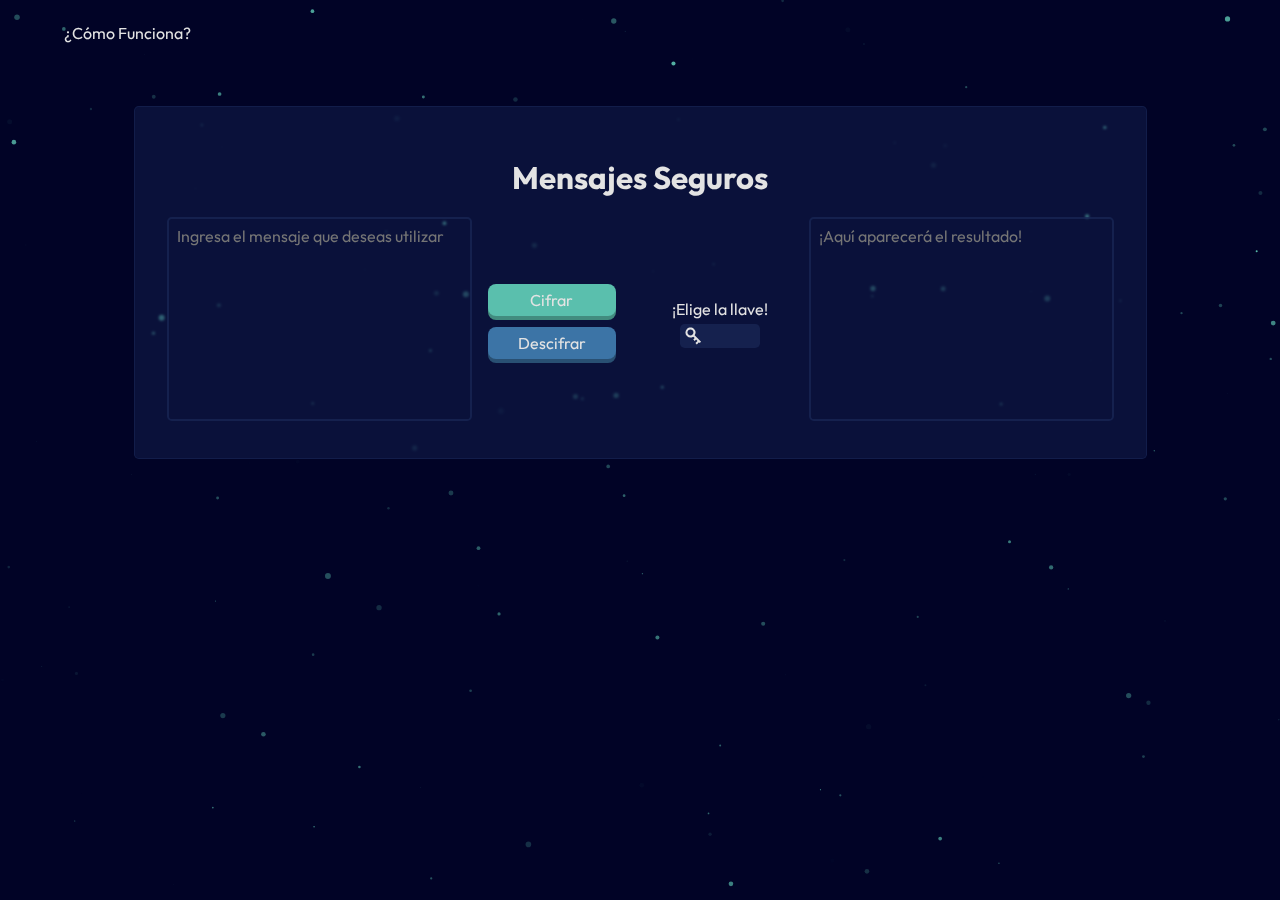
==== index.html @ e603feb8 "Update index.html" ====
<!DOCTYPE html>
<html lang="es">
  <head>
    <meta charset="UTF-8" />
    <meta http-equiv="X-UA-Compatible" content="IE=edge" />
    <meta name="viewport" content="width=device-width, initial-scale=1.0" />
    <link rel="preconnect" href="https://fonts.googleapis.com" />
    <link rel="preconnect" href="https://fonts.gstatic.com" crossorigin />
    <link rel="stylesheet" href="styles/normalize.css" />
    <link
      href="https://fonts.googleapis.com/css2?family=Outfit:wght@400;500;600&display=swap"
      rel="stylesheet"
    />
    <link rel="stylesheet" href="styles/style.css" />
    <title>Mensajes Seguros</title>
  </head>
  <body>
    <!-- particle effects -->
    <div id="particles-js"></div>
    <!-- page content -->
    <header class="header">
      <nav class="nav">
        <ul class="nav__links">
          <li>
            <a href="about.html" class="nav__link">¿Cómo Funciona?</a>
          </li>
        </ul>
      </nav>
    </header>
    <main class="main">
      <form action="" class="form glass-container">
        <h1 class="form__title">Mensajes Seguros</h1>
        <!-- first text area -->
        <div class="form__container">
          <div class="form__input textarea-container">
            <label for="message">
              <textarea
                name="message"
                id="message"
                class="input__text"
                cols="30"
                rows="10"
                placeholder="Ingresa el mensaje que deseas utilizar"
              ></textarea>
            </label>
          </div>
          <!-- buttons and key -->
          <div class="form__actions">
            <div class="form__btns">
              <button type="button" class="form__btn form__btn--cipher">
                Cifrar
              </button>
              <button type="button" class="form__btn form__btn--decipher">
                Descifrar
              </button>
            </div>
            <label for="key" class="form__key">
              ¡Elige la llave!
              <div class="key__container">
                <svg
                  xmlns="http://www.w3.org/2000/svg"
                  width="24"
                  height="24"
                  class="key__icon functional-icon"
                >
                  <path
                    d="M7 17a5.007 5.007 0 0 0 4.898-4H14v2h2v-2h2v3h2v-3h1v-2h-9.102A5.007 5.007 0 0 0 7 7c-2.757 0-5 2.243-5 5s2.243 5 5 5zm0-8c1.654 0 3 1.346 3 3s-1.346 3-3 3-3-1.346-3-3 1.346-3 3-3z"
                  />
                </svg>
                <input
                  type="number"
                  min="1"
                  max="25"
                  name="key"
                  id=""
                  class="form__input form__input--number"
                />
              </div>
            </label>
          </div>
          <!-- second text area -->
          <div class="form__output textarea-container">
            <label for="">
              <textarea
                name="message"
                id="message"
                class="input__text"
                cols="30"
                rows="10"
                placeholder="¡Aquí aparecerá el resultado!"
              ></textarea>
            </label>
          </div>
        </div>
      </form>
    </main>
    <!-- particle scripts -->
    <script src="scripts/particles.min.js"></script>
    <script src="scripts/particles.effects.js"></script>
  </body>
</html>
---- styles/style.css ----
:root {
  --accent-color: #5abfad;
  --secondary-color: #3c74a6;
  --bg-color: #010326;
  --white-text: #e3e3e3;
  --large-text: 1.953rem;
  --medium-text: 1.35rem;
  --small-text: 1rem;
  --b-radius: 0.3rem;
}

* {
  box-sizing: border-box;
}

body {
  font-family: 'Outfit', sans-serif;
  background-color: var(--bg-color);
  color: var(--white-text);
}

li {
  list-style: none;
}

textarea {
  width: 100%;
  resize: none;
  outline: none;
  background-color: unset;
}

input[type='number']::-webkit-inner-spin-button,
input[type='number']::-webkit-outer-spin-button {
  -webkit-appearance: none;
}

.textarea-container {
  max-width: 20rem;
}

.header {
  display: grid;
  align-items: center;
}

.nav {
  width: 100%;
  max-width: 1200px;
  margin: 0 auto;
}

.nav__links {
  padding-left: 1rem;
}

.nav__links li {
  display: inline-block;
}

.nav__link {
  display: block;
  text-decoration: none;
  color: var(--white-text);
  font-size: var(--small-text);
  padding: 0.5rem;
  border-radius: var(--b-radius);
  animation: bounce 4s infinite;
}

.main {
  display: grid;
  justify-content: center;
  margin: 0.5rem;
}

.form {
  display: grid;
  place-content: center;
  width: min(100%, 70rem);
  margin: 2rem auto;
  padding: 2rem;
  font-size: var(--medium-text);
  border-radius: var(--b-radius);
  background-color: rgba(25, 41, 89, 0.4);
  backdrop-filter: blur(1px);
  border: solid 1px rgba(25, 41, 89, 0.5);
}

.form__title {
  text-align: center;
  font-size: var(--large-text);
}

.form__container {
  display: grid;
  gap: 1rem;
}

.input__text {
  font-size: var(--small-text);
  color: var(--white-text);
  border: solid 2px rgba(25, 41, 89, 0.7);
  border-radius: var(--b-radius);
  padding: 0.5rem;
}

.form__actions {
  display: flex;
  justify-content: center;
  align-items: center;
  gap: 2rem;
}

.form__btns {
  display: grid;
  row-gap: 0.7rem;
  width: 100%;
  max-width: 8rem;
}

.form__btn {
  width: 100%;
  max-width: 10rem;
  min-height: 2rem;
  border: none;
  border-radius: var(--b-radius);
  color: var(--white-text);
  font-size: var(--small-text);
  border-radius: 8px;
  transition: transform 200ms, box-shadow 200ms;
}

.form__btn--cipher {
  background-color: var(--accent-color);
  box-shadow: #428c7f 0 4px 0;
}

.form__btn--decipher {
  background-color: var(--secondary-color);
  box-shadow: #295073 0 4px 0;
}

.form__key {
  display: block;
  display: block;
  width: 100%;
  text-align: center;
  line-height: 1.8;
  font-size: var(--small-text);
}

.key__container {
  display: flex;
  justify-content: space-around;
  max-width: 5rem;
  margin: 0 auto;
  background-color: rgba(25, 41, 89, 0.7);
  border-radius: var(--b-radius);
}

.key__icon {
  transform: rotate(45deg);
  fill: var(--white-text);
}

.form__input--number {
  border: none;
  outline: none;
  opacity: 0.7;
  max-width: 3rem;
  background-color: unset;
  color: var(--white-text);
}

/* effects */
.nav__link:hover {
  color: var(--accent-color);
}

.input__text:hover {
  border: solid 2px rgba(90, 191, 173, 0.5);
}

.input__text:focus {
  border: solid 2px var(--accent-color);
}

.key__icon:hover {
  fill: var(--accent-color);
}

.form__btn:active {
  box-shadow: 0px 0px 0px;
  transform: translateY(4px) translateX(4px);
}

@keyframes bounce {
  0% {
    transform: translate(0px, 0px);
  }

  40% {
    transform: translate(0px, 3px);
  }

  60% {
    transform: translate(0px, 10px);
  }

  100% {
    transform: translate(0px, 0px);
  }
}

/* particles container */
#particles-js {
  position: fixed;
  width: 100%;
  height: 100vh;
  z-index: -1;
}

/* Desktop */
@media screen and (min-width: 810px) {
  .form__container {
    grid-template-columns: repeat(3, 1fr);
  }
}
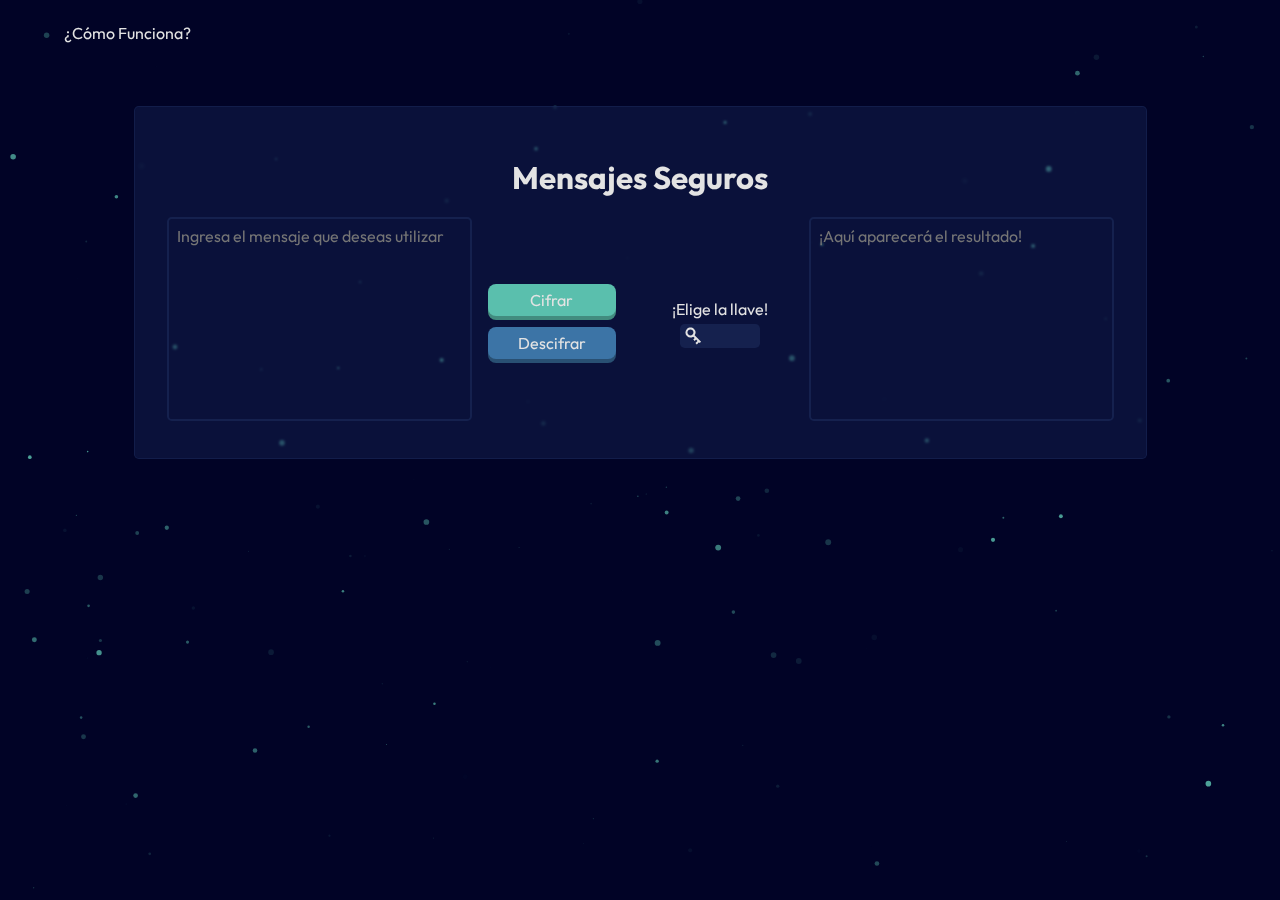
==== commit e37ecb23: "Update identifiers" ====
--- a/index.html
+++ b/index.html
@@ -4,6 +4,7 @@
     <meta charset="UTF-8" />
     <meta http-equiv="X-UA-Compatible" content="IE=edge" />
     <meta name="viewport" content="width=device-width, initial-scale=1.0" />
+    <title>Mensajes Seguros</title>
     <link rel="preconnect" href="https://fonts.googleapis.com" />
     <link rel="preconnect" href="https://fonts.gstatic.com" crossorigin />
     <link rel="stylesheet" href="styles/normalize.css" />
@@ -12,7 +13,6 @@
       rel="stylesheet"
     />
     <link rel="stylesheet" href="styles/style.css" />
-    <title>Mensajes Seguros</title>
   </head>
   <body>
     <!-- particle effects -->
@@ -20,7 +20,7 @@
     <!-- page content -->
     <header class="header">
       <nav class="nav">
-        <ul class="nav__links">
+        <ul class="nav__links nav__links--home">
           <li>
             <a href="about.html" class="nav__link">¿Cómo Funciona?</a>
           </li>
@@ -28,10 +28,10 @@
       </nav>
     </header>
     <main class="main">
-      <form action="" class="form glass-container">
+      <form class="form glass-container">
         <h1 class="form__title">Mensajes Seguros</h1>
-        <!-- first text area -->
         <div class="form__container">
+          <!-- first text area -->
           <div class="form__input textarea-container">
             <label for="message">
               <textarea
@@ -47,10 +47,18 @@
           <!-- buttons and key -->
           <div class="form__actions">
             <div class="form__btns">
-              <button type="button" class="form__btn form__btn--cipher">
+              <button
+                type="submit"
+                id="cipher"
+                class="form__btn form__btn--cipher"
+              >
                 Cifrar
               </button>
-              <button type="button" class="form__btn form__btn--decipher">
+              <button
+                type="submit"
+                id="decipher"
+                class="form__btn form__btn--decipher"
+              >
                 Descifrar
               </button>
             </div>
@@ -72,8 +80,9 @@
                   min="1"
                   max="25"
                   name="key"
-                  id=""
+                  id="key"
                   class="form__input form__input--number"
+                  required
                 />
               </div>
             </label>
@@ -82,12 +91,13 @@
           <div class="form__output textarea-container">
             <label for="">
               <textarea
-                name="message"
-                id="message"
+                name="output"
+                id="output"
                 class="input__text"
                 cols="30"
                 rows="10"
                 placeholder="¡Aquí aparecerá el resultado!"
+                disabled
               ></textarea>
             </label>
           </div>
--- a/styles/style.css
+++ b/styles/style.css
@@ -35,8 +35,29 @@
   -webkit-appearance: none;
 }
 
+/* particles container */
+#particles-js {
+  position: fixed;
+  width: 100%;
+  height: 100vh;
+  z-index: -1;
+}
+/* ----- */
+
 .textarea-container {
   max-width: 20rem;
+}
+
+.glass-container {
+  display: grid;
+  place-content: center;
+  margin: 2rem auto;
+  padding: 2rem;
+  font-size: var(--medium-text);
+  border-radius: var(--b-radius);
+  background-color: rgba(25, 41, 89, 0.4);
+  backdrop-filter: blur(1px);
+  border: solid 1px rgba(25, 41, 89, 0.5);
 }
 
 .header {
@@ -75,16 +96,7 @@
 }
 
 .form {
-  display: grid;
-  place-content: center;
   width: min(100%, 70rem);
-  margin: 2rem auto;
-  padding: 2rem;
-  font-size: var(--medium-text);
-  border-radius: var(--b-radius);
-  background-color: rgba(25, 41, 89, 0.4);
-  backdrop-filter: blur(1px);
-  border: solid 1px rgba(25, 41, 89, 0.5);
 }
 
 .form__title {
@@ -161,6 +173,9 @@
 
 .key__icon {
   transform: rotate(45deg);
+}
+
+.functional-icon {
   fill: var(--white-text);
 }
 
@@ -186,7 +201,7 @@
   border: solid 2px var(--accent-color);
 }
 
-.key__icon:hover {
+.functional-icon:hover {
   fill: var(--accent-color);
 }
 
@@ -213,15 +228,26 @@
   }
 }
 
-/* particles container */
-#particles-js {
-  position: fixed;
-  width: 100%;
-  height: 100vh;
-  z-index: -1;
-}
-
-/* Desktop */
+/* about page */
+.about {
+  width: min(90%, 70rem);
+}
+
+.about__article {
+  max-width: 60rem;
+}
+
+.about__title {
+  text-align: center;
+  font-size: var(--medium-text);
+}
+
+.about__paragraph {
+  font-size: var(--small-text);
+  opacity: 0.8;
+}
+
+/* desktop */
 @media screen and (min-width: 810px) {
   .form__container {
     grid-template-columns: repeat(3, 1fr);
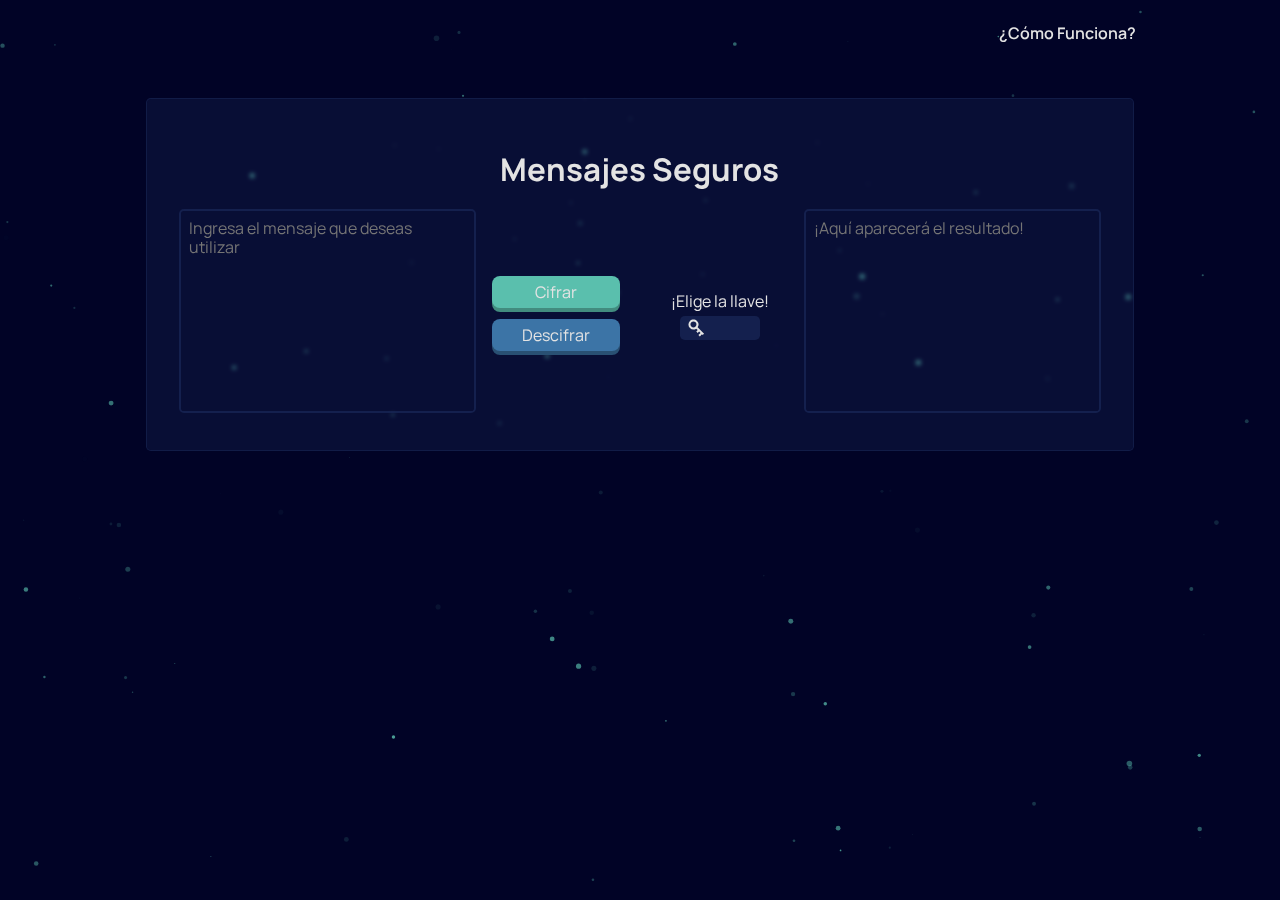
==== commit 196c8e9e: "Update fonts" ====
--- a/index.html
+++ b/index.html
@@ -7,12 +7,13 @@
     <title>Mensajes Seguros</title>
     <link rel="preconnect" href="https://fonts.googleapis.com" />
     <link rel="preconnect" href="https://fonts.gstatic.com" crossorigin />
-    <link rel="stylesheet" href="styles/normalize.css" />
     <link
-      href="https://fonts.googleapis.com/css2?family=Outfit:wght@400;500;600&display=swap"
+      href="https://fonts.googleapis.com/css2?family=Manrope:wght@400;600&display=swap"
       rel="stylesheet"
     />
+    <link rel="stylesheet" href="styles/normalize.css" />
     <link rel="stylesheet" href="styles/style.css" />
+    <script src="scripts/main.js" defer></script>
   </head>
   <body>
     <!-- particle effects -->
@@ -28,7 +29,7 @@
       </nav>
     </header>
     <main class="main">
-      <form class="form glass-container">
+      <form class="form glass-container" id="form">
         <h1 class="form__title">Mensajes Seguros</h1>
         <div class="form__container">
           <!-- first text area -->
@@ -41,6 +42,7 @@
                 cols="30"
                 rows="10"
                 placeholder="Ingresa el mensaje que deseas utilizar"
+                required
               ></textarea>
             </label>
           </div>
@@ -89,7 +91,7 @@
           </div>
           <!-- second text area -->
           <div class="form__output textarea-container">
-            <label for="">
+            <label>
               <textarea
                 name="output"
                 id="output"
@@ -97,7 +99,7 @@
                 cols="30"
                 rows="10"
                 placeholder="¡Aquí aparecerá el resultado!"
-                disabled
+                readonly
               ></textarea>
             </label>
           </div>
--- a/styles/style.css
+++ b/styles/style.css
@@ -14,7 +14,7 @@
 }
 
 body {
-  font-family: 'Outfit', sans-serif;
+  font-family: 'Manrope', sans-serif;
   background-color: var(--bg-color);
   color: var(--white-text);
 }
@@ -42,7 +42,6 @@
   height: 100vh;
   z-index: -1;
 }
-/* ----- */
 
 .textarea-container {
   max-width: 20rem;
@@ -51,12 +50,13 @@
 .glass-container {
   display: grid;
   place-content: center;
+  width: 97%;
   margin: 2rem auto;
   padding: 2rem;
   font-size: var(--medium-text);
   border-radius: var(--b-radius);
-  background-color: rgba(25, 41, 89, 0.4);
-  backdrop-filter: blur(1px);
+  background-color: rgba(25, 41, 89, 0.3);
+  backdrop-filter: blur(2px);
   border: solid 1px rgba(25, 41, 89, 0.5);
 }
 
@@ -72,7 +72,13 @@
 }
 
 .nav__links {
-  padding-left: 1rem;
+  max-width: 70rem;
+}
+
+.nav__links--home {
+  display: flex;
+  justify-content: end;
+  padding-right: 1rem;
 }
 
 .nav__links li {
@@ -84,6 +90,7 @@
   text-decoration: none;
   color: var(--white-text);
   font-size: var(--small-text);
+  font-weight: 600;
   padding: 0.5rem;
   border-radius: var(--b-radius);
   animation: bounce 4s infinite;
@@ -92,11 +99,6 @@
 .main {
   display: grid;
   justify-content: center;
-  margin: 0.5rem;
-}
-
-.form {
-  width: min(100%, 70rem);
 }
 
 .form__title {
@@ -247,7 +249,6 @@
   opacity: 0.8;
 }
 
-/* desktop */
 @media screen and (min-width: 810px) {
   .form__container {
     grid-template-columns: repeat(3, 1fr);
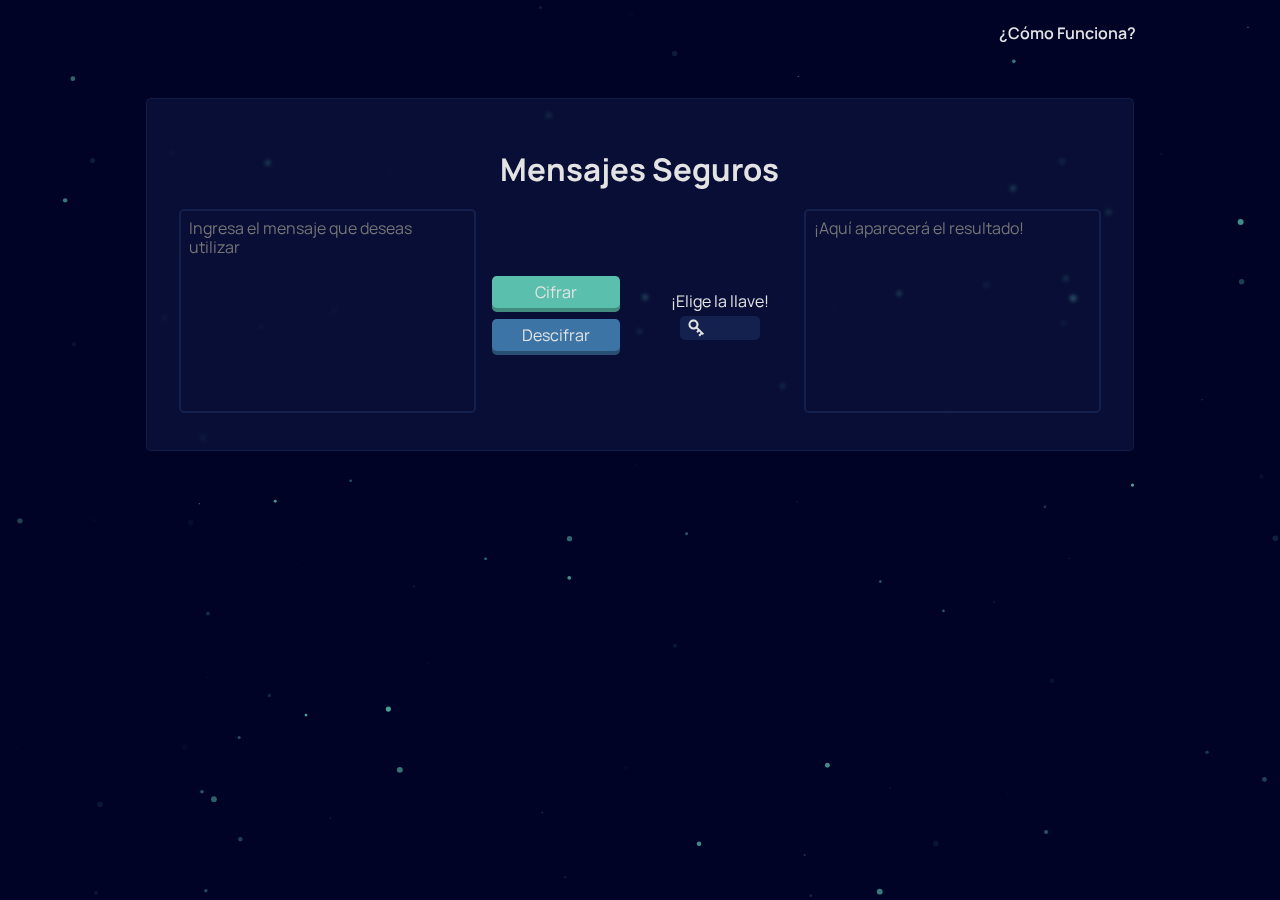
==== commit de2abda0: "Update styles and alert" ====
--- a/index.html
+++ b/index.html
@@ -18,7 +18,6 @@
   <body>
     <!-- particle effects -->
     <div id="particles-js"></div>
-    <!-- page content -->
     <header class="header">
       <nav class="nav">
         <ul class="nav__links nav__links--home">
@@ -38,7 +37,7 @@
               <textarea
                 name="message"
                 id="message"
-                class="input__text"
+                class="form__textarea form__textarea--input"
                 cols="30"
                 rows="10"
                 placeholder="Ingresa el mensaje que deseas utilizar"
@@ -95,7 +94,7 @@
               <textarea
                 name="output"
                 id="output"
-                class="input__text"
+                class="form__textarea form__textarea--output"
                 cols="30"
                 rows="10"
                 placeholder="¡Aquí aparecerá el resultado!"
--- a/styles/style.css
+++ b/styles/style.css
@@ -111,12 +111,16 @@
   gap: 1rem;
 }
 
-.input__text {
+.form__textarea {
   font-size: var(--small-text);
   color: var(--white-text);
   border: solid 2px rgba(25, 41, 89, 0.7);
   border-radius: var(--b-radius);
   padding: 0.5rem;
+}
+
+.alert-message {
+  color: var(--accent-color);
 }
 
 .form__actions {
@@ -141,7 +145,6 @@
   border-radius: var(--b-radius);
   color: var(--white-text);
   font-size: var(--small-text);
-  border-radius: 8px;
   transition: transform 200ms, box-shadow 200ms;
 }
 
@@ -195,11 +198,11 @@
   color: var(--accent-color);
 }
 
-.input__text:hover {
+.form__textarea--input:hover {
   border: solid 2px rgba(90, 191, 173, 0.5);
 }
 
-.input__text:focus {
+.form__textarea--input:focus {
   border: solid 2px var(--accent-color);
 }
 
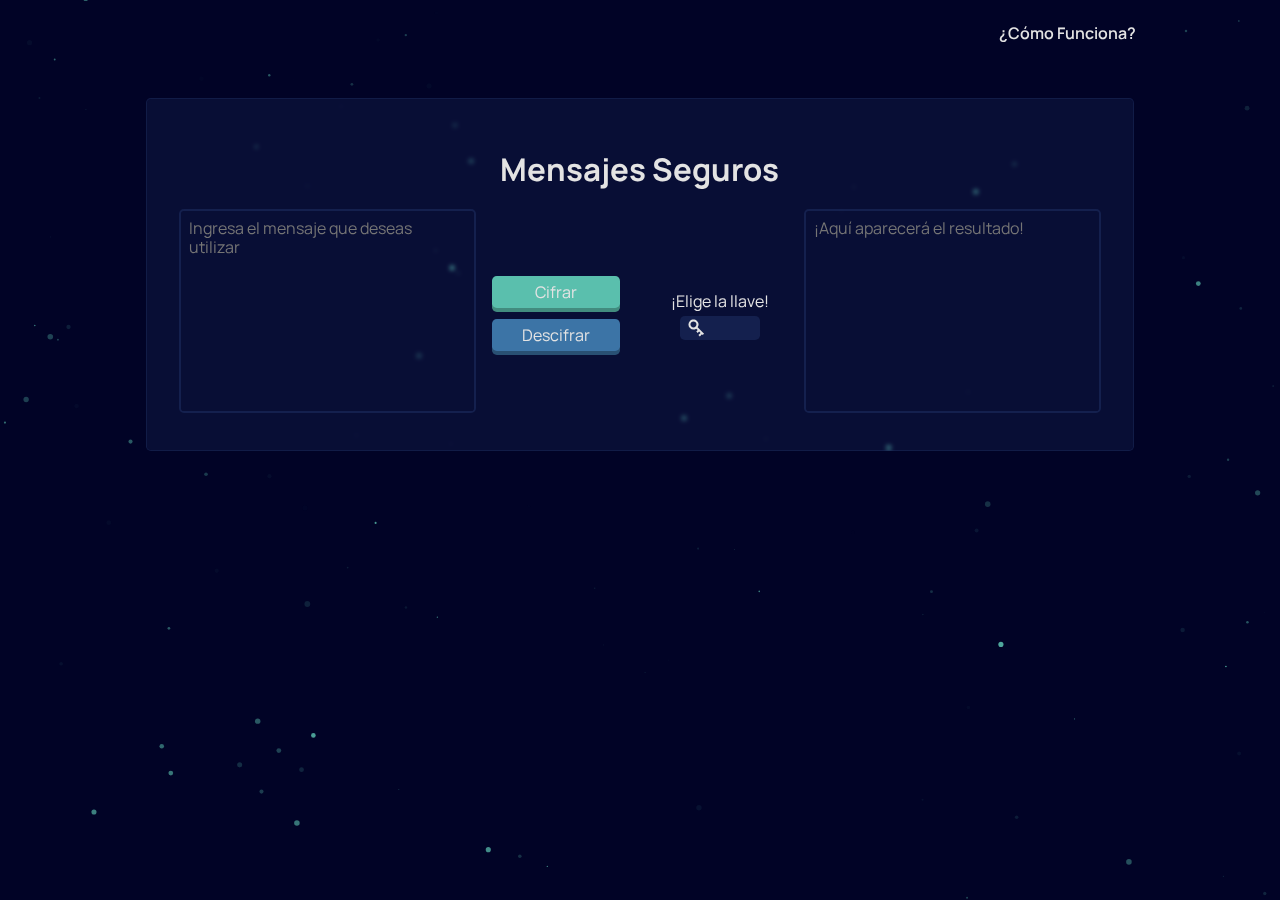
==== commit 2012e355: "Add meta tags" ====
--- a/index.html
+++ b/index.html
@@ -4,7 +4,20 @@
     <meta charset="UTF-8" />
     <meta http-equiv="X-UA-Compatible" content="IE=edge" />
     <meta name="viewport" content="width=device-width, initial-scale=1.0" />
-    <title>Mensajes Seguros</title>
+    <title>Mensajes Seguros | Cifrado César</title>
+    <meta name="title" content="Mensajes Seguros | Cifrado César" />
+    <meta
+      name="description"
+      content="¡Asegura tus mensajes🕵🏻‍♀️! Usa esta herramienta para encriptar tus mensajes mediante un cifrado César, no olvides la llave..."
+    />
+    <meta property="og:type" content="website" />
+    <meta property="og:url" content="https://metatags.io/" />
+    <meta property="og:title" content="Mensajes Seguros | Cifrado César" />
+    <meta
+      property="og:description"
+      content="¡Asegura tus mensajes🕵🏻‍♀️! Usa esta herramienta para encriptar tus mensajes mediante un cifrado César, no olvides la llave..."
+    />
+    <meta property="og:image" content="./images/mensajes-seguros.png" />
     <link rel="preconnect" href="https://fonts.googleapis.com" />
     <link rel="preconnect" href="https://fonts.gstatic.com" crossorigin />
     <link
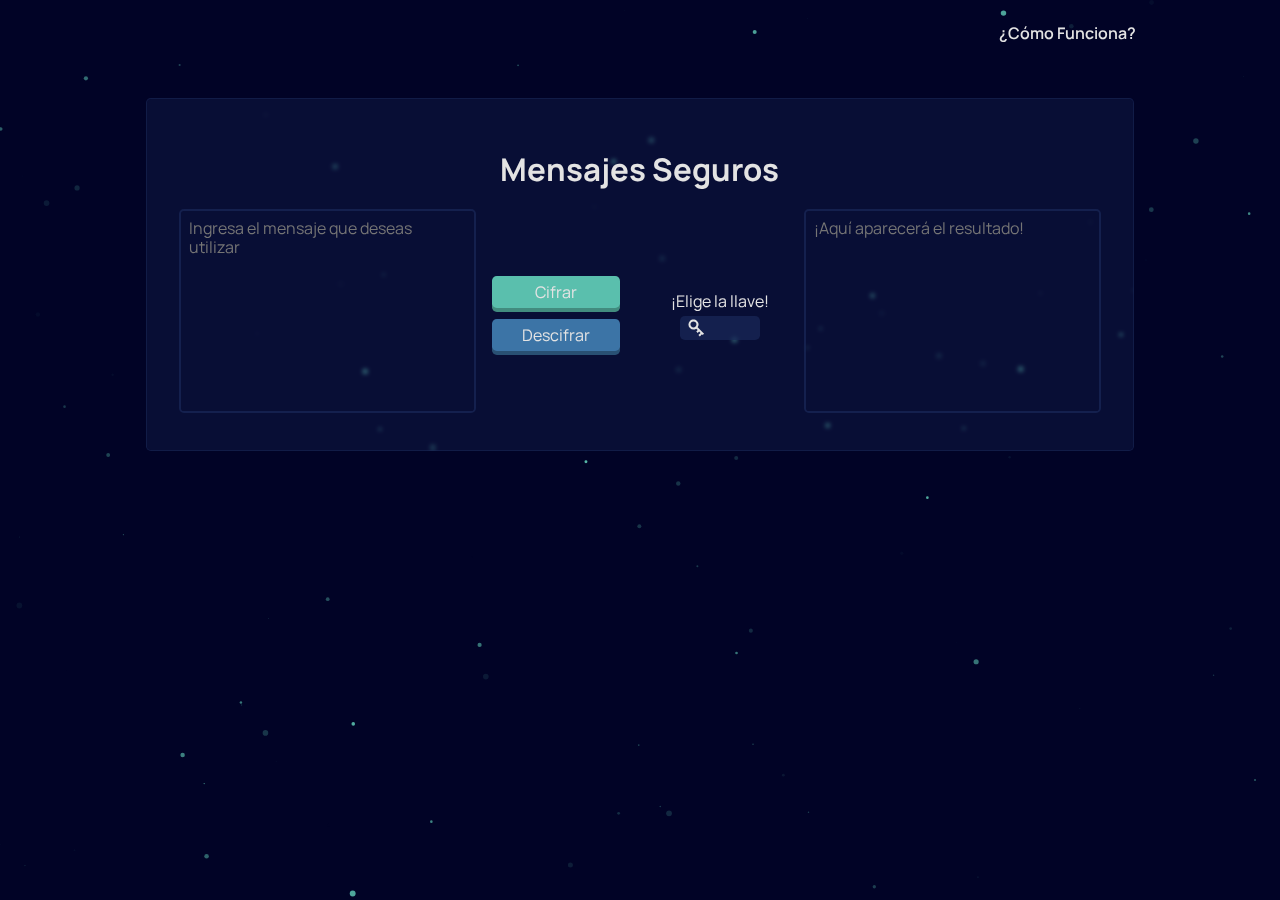
==== commit 9ecb4530: "Add favicon" ====
--- a/index.html
+++ b/index.html
@@ -5,6 +5,7 @@
     <meta http-equiv="X-UA-Compatible" content="IE=edge" />
     <meta name="viewport" content="width=device-width, initial-scale=1.0" />
     <title>Mensajes Seguros | Cifrado César</title>
+    <link rel="icon" href="./images/favicon.svg" />
     <meta name="title" content="Mensajes Seguros | Cifrado César" />
     <meta
       name="description"
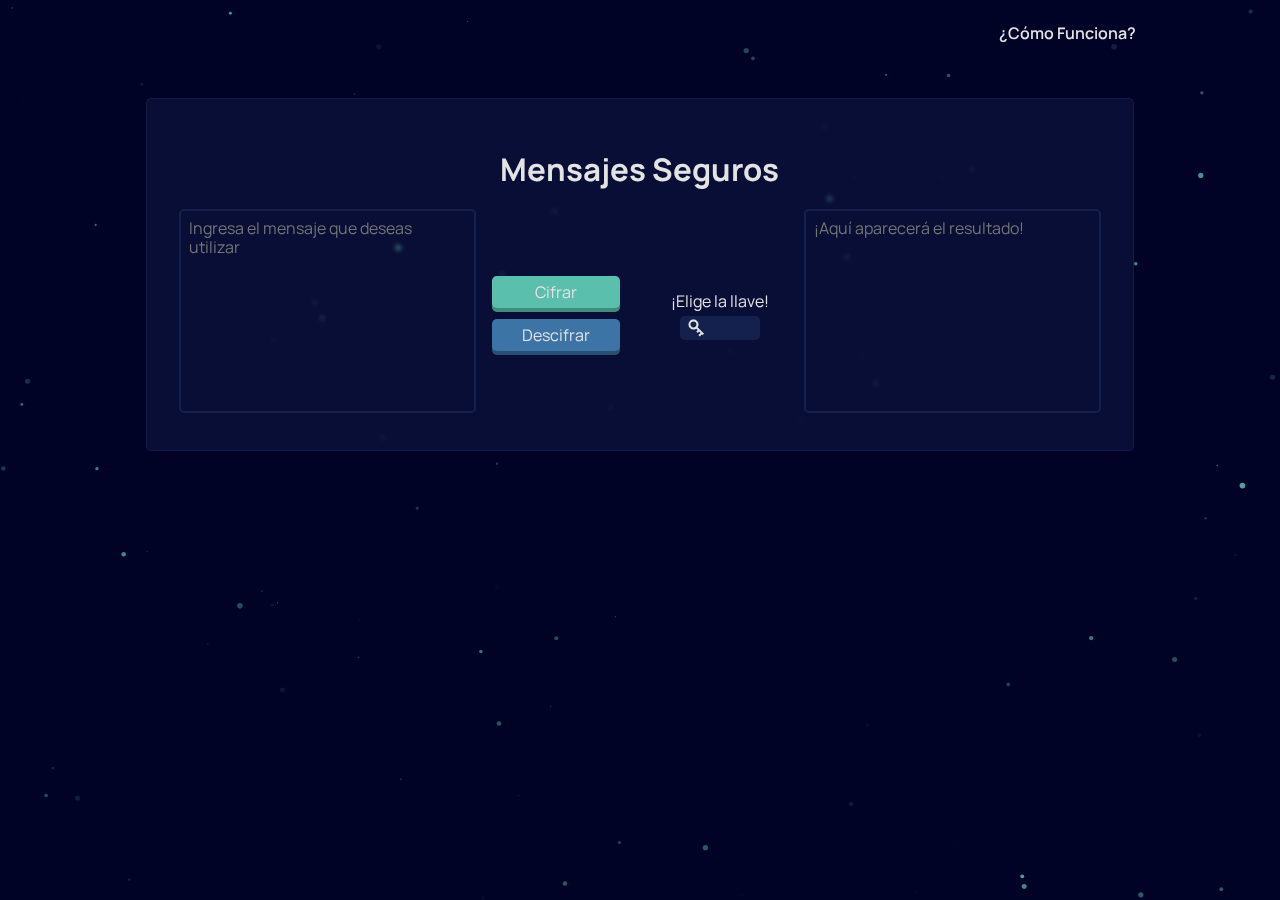
==== commit 18b2d00c: "Update meta tags" ====
--- a/index.html
+++ b/index.html
@@ -9,16 +9,22 @@
     <meta name="title" content="Mensajes Seguros | Cifrado César" />
     <meta
       name="description"
-      content="¡Asegura tus mensajes🕵🏻‍♀️! Usa esta herramienta para encriptar tus mensajes mediante un cifrado César, no olvides la llave..."
+      content="¡Asegura tus mensajes📧! Usa esta herramienta para encriptar tus mensajes mediante un cifrado César, no olvides la llave..."
     />
     <meta property="og:type" content="website" />
-    <meta property="og:url" content="https://metatags.io/" />
+    <meta
+      property="og:url"
+      content="https://anthonysanlucas.github.io/encrypted-messages/"
+    />
     <meta property="og:title" content="Mensajes Seguros | Cifrado César" />
     <meta
       property="og:description"
-      content="¡Asegura tus mensajes🕵🏻‍♀️! Usa esta herramienta para encriptar tus mensajes mediante un cifrado César, no olvides la llave..."
+      content="¡Asegura tus mensajes📧! Usa esta herramienta para encriptar tus mensajes mediante un cifrado César, no olvides la llave..."
     />
-    <meta property="og:image" content="./images/mensajes-seguros.png" />
+    <meta
+      property="og:image"
+      content="https://drive.google.com/file/d/1kKKolJ_j3Tehda7f1WFff3XyOwe8oV8-/view?usp=sharing"
+    />
     <link rel="preconnect" href="https://fonts.googleapis.com" />
     <link rel="preconnect" href="https://fonts.gstatic.com" crossorigin />
     <link
--- a/styles/style.css
+++ b/styles/style.css
@@ -60,6 +60,10 @@
   border: solid 1px rgba(25, 41, 89, 0.5);
 }
 
+.bold-text {
+  font-weight: bold;
+}
+
 .header {
   display: grid;
   align-items: center;
@@ -235,21 +239,50 @@
 
 /* about page */
 .about {
-  width: min(90%, 70rem);
+  width: min(90%, 55rem);
 }
 
 .about__article {
-  max-width: 60rem;
+  max-width: 48rem;
 }
 
 .about__title {
-  text-align: center;
   font-size: var(--medium-text);
+  font-weight: 600;
+}
+
+.about__title--center {
+  text-align: center;
 }
 
 .about__paragraph {
   font-size: var(--small-text);
   opacity: 0.8;
+  line-height: 1.75rem;
+  margin-bottom: 1.5rem;
+}
+
+.about__links {
+  display: block;
+  font-size: var(--small-text);
+  text-align: center;
+  margin: 1rem;
+  opacity: 0.8;
+}
+
+.about__code {
+  display: block;
+  text-align: center;
+  color: var(--accent-color);
+  padding: 1rem;
+  font-weight: 600;
+  font-size: 0.85rem;
+}
+
+.about__link {
+  text-decoration: none;
+  color: var(--accent-color);
+  font-weight: 600;
 }
 
 @media screen and (min-width: 810px) {
@@ -257,3 +290,9 @@
     grid-template-columns: repeat(3, 1fr);
   }
 }
+
+@media screen and (min-width: 450px) {
+  .about__code {
+    font-size: var(--small-text);
+  }
+}
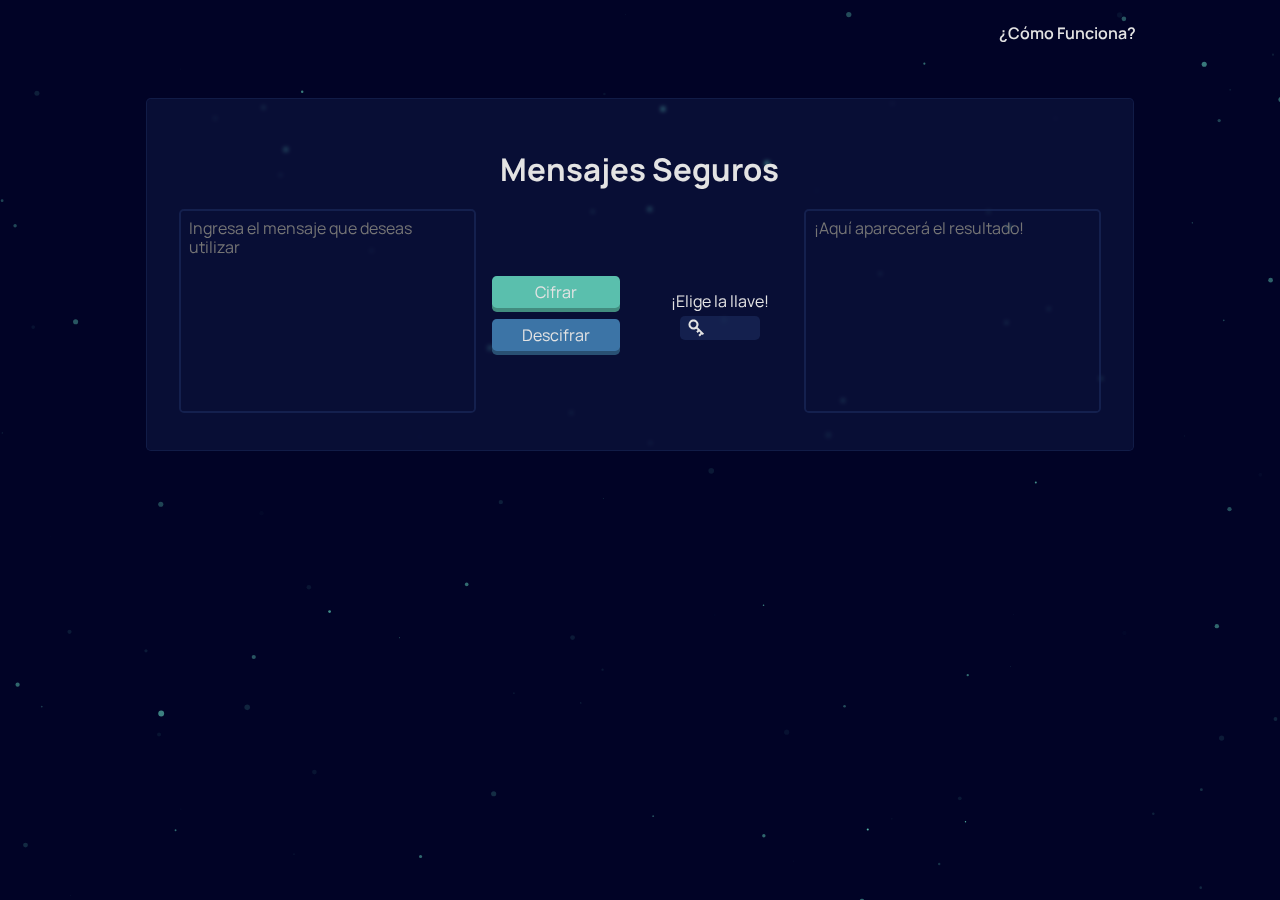
==== commit 26a28935: "Update the link in the image meta tag" ====
--- a/index.html
+++ b/index.html
@@ -23,7 +23,7 @@
     />
     <meta
       property="og:image"
-      content="https://drive.google.com/file/d/1kKKolJ_j3Tehda7f1WFff3XyOwe8oV8-/view?usp=sharing"
+      content="https://i.postimg.cc/JhBC8Rzr/cifrado-cesar.png"
     />
     <link rel="preconnect" href="https://fonts.googleapis.com" />
     <link rel="preconnect" href="https://fonts.gstatic.com" crossorigin />
